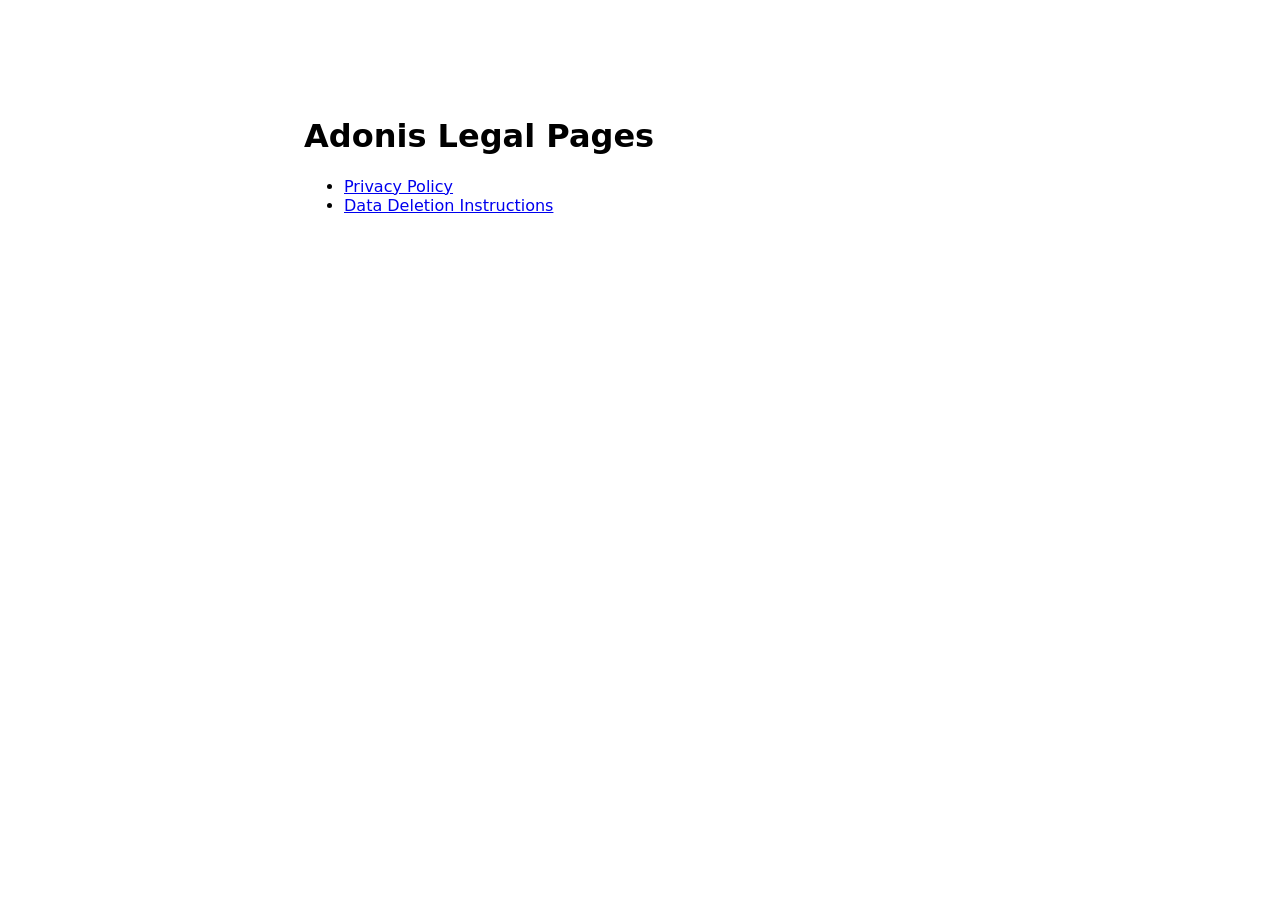
==== index.html @ 1d63cc0a "init: legal pages" ====
<!doctype html><html><head><meta charset="utf-8"><title>Adonis Legal</title>
<style>body{font-family:system-ui;max-width:42rem;margin:4rem auto;padding:2rem}</style></head>
<body><h1>Adonis Legal Pages</h1>
<ul><li><a href="privacy.html">Privacy Policy</a></li>
<li><a href="data-deletion.html">Data Deletion Instructions</a></li></ul></body></html>
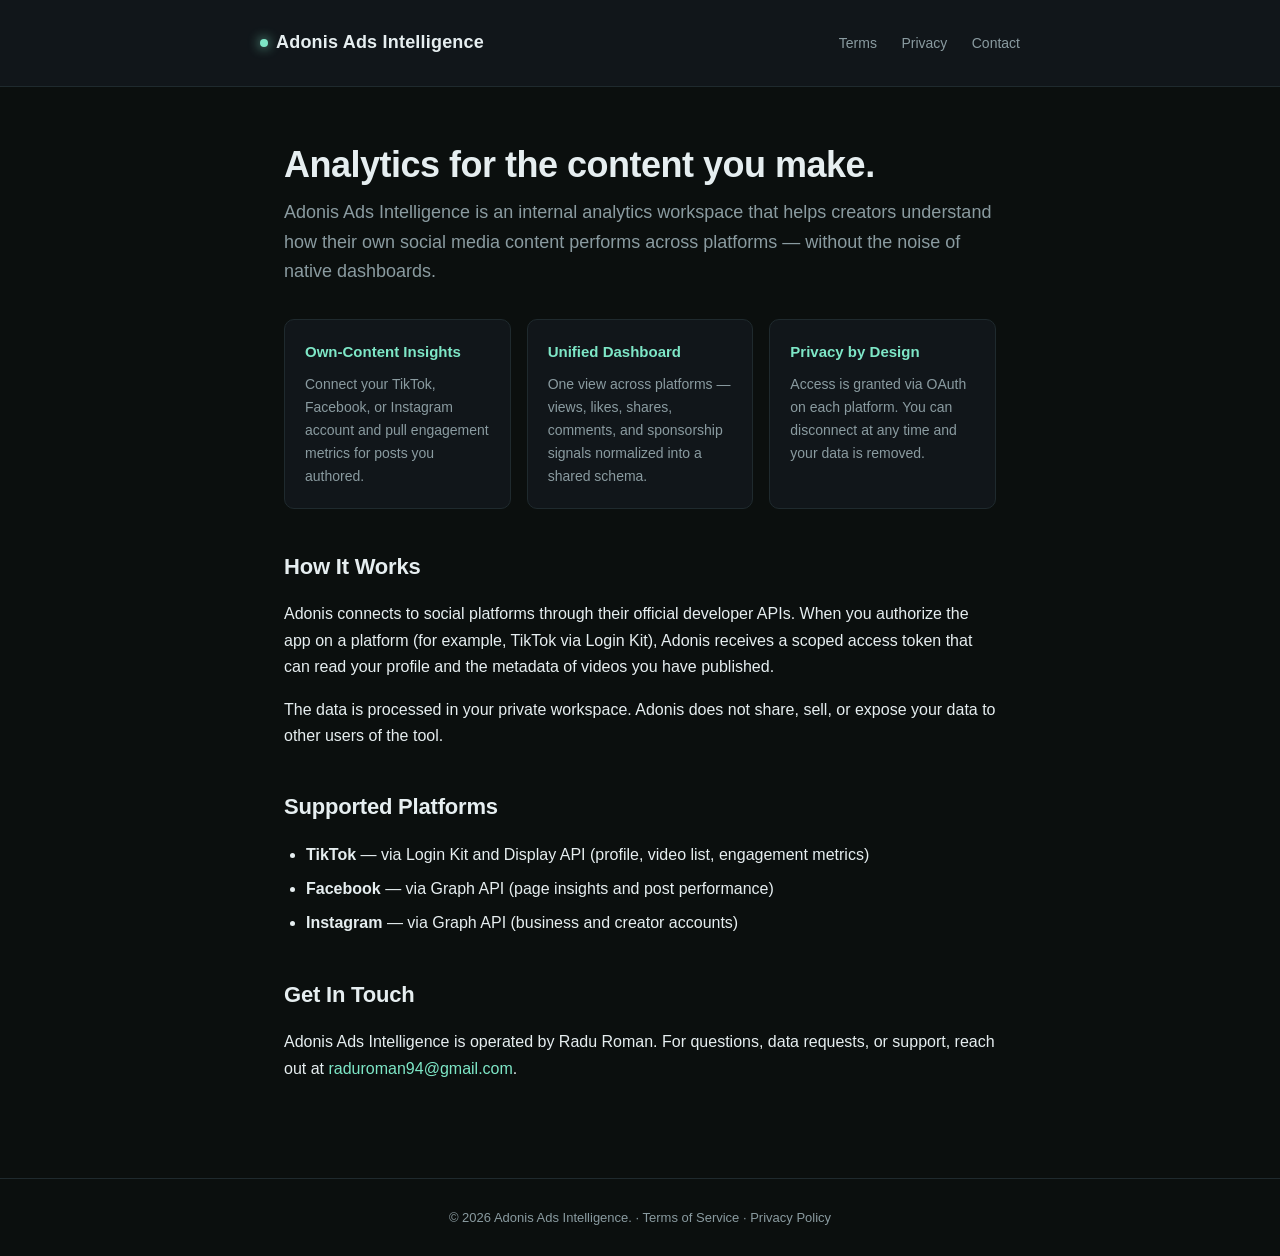
==== commit 5bbb2d16: "Expand legal pages for TikTok Display API integration - Add Terms of Service (tos.html) — required b" ====
--- a/index.html
+++ b/index.html
@@ -1,5 +1,70 @@
-<!doctype html><html><head><meta charset="utf-8"><title>Adonis Legal</title>
-<style>body{font-family:system-ui;max-width:42rem;margin:4rem auto;padding:2rem}</style></head>
-<body><h1>Adonis Legal Pages</h1>
-<ul><li><a href="privacy.html">Privacy Policy</a></li>
-<li><a href="data-deletion.html">Data Deletion Instructions</a></li></ul></body></html>
+<!DOCTYPE html>
+<html lang="en">
+<head>
+  <meta charset="UTF-8">
+  <meta name="viewport" content="width=device-width, initial-scale=1.0">
+  <title>Adonis Ads Intelligence</title>
+  <meta name="description" content="Internal analytics tool for creators to track performance of their own social media content.">
+  <link rel="stylesheet" href="styles.css">
+</head>
+<body>
+  <header>
+    <div class="wrap">
+      <div class="brand"><span class="dot"></span>Adonis Ads Intelligence</div>
+      <nav>
+        <a href="tos.html">Terms</a>
+        <a href="privacy.html">Privacy</a>
+        <a href="mailto:raduroman94@gmail.com">Contact</a>
+      </nav>
+    </div>
+  </header>
+
+  <main>
+    <h1>Analytics for the content you make.</h1>
+    <p class="lead">
+      Adonis Ads Intelligence is an internal analytics workspace that helps creators understand how their own social media content performs across platforms — without the noise of native dashboards.
+    </p>
+
+    <div class="card-grid">
+      <div class="card">
+        <h4>Own-Content Insights</h4>
+        <p>Connect your TikTok, Facebook, or Instagram account and pull engagement metrics for posts you authored.</p>
+      </div>
+      <div class="card">
+        <h4>Unified Dashboard</h4>
+        <p>One view across platforms — views, likes, shares, comments, and sponsorship signals normalized into a shared schema.</p>
+      </div>
+      <div class="card">
+        <h4>Privacy by Design</h4>
+        <p>Access is granted via OAuth on each platform. You can disconnect at any time and your data is removed.</p>
+      </div>
+    </div>
+
+    <h2>How It Works</h2>
+    <p>
+      Adonis connects to social platforms through their official developer APIs. When you authorize the app on a platform (for example, TikTok via Login Kit), Adonis receives a scoped access token that can read your profile and the metadata of videos you have published.
+    </p>
+    <p>
+      The data is processed in your private workspace. Adonis does not share, sell, or expose your data to other users of the tool.
+    </p>
+
+    <h2>Supported Platforms</h2>
+    <ul>
+      <li><strong>TikTok</strong> — via Login Kit and Display API (profile, video list, engagement metrics)</li>
+      <li><strong>Facebook</strong> — via Graph API (page insights and post performance)</li>
+      <li><strong>Instagram</strong> — via Graph API (business and creator accounts)</li>
+    </ul>
+
+    <h2>Get In Touch</h2>
+    <p>
+      Adonis Ads Intelligence is operated by Radu Roman. For questions, data requests, or support, reach out at <a href="mailto:raduroman94@gmail.com">raduroman94@gmail.com</a>.
+    </p>
+  </main>
+
+  <footer>
+    &copy; 2026 Adonis Ads Intelligence. &middot;
+    <a href="tos.html">Terms of Service</a> &middot;
+    <a href="privacy.html">Privacy Policy</a>
+  </footer>
+</body>
+</html>
--- a/styles.css
+++ b/styles.css
@@ -0,0 +1,178 @@
+:root {
+  --bg: #0b0f0e;
+  --surface: #11161a;
+  --border: #1f2a2e;
+  --text: #e6eef0;
+  --muted: #8a9ba0;
+  --mint: #7ee7c7;
+  --accent: #ff8a4c;
+  --max-width: 760px;
+}
+
+* { box-sizing: border-box; }
+
+html { scroll-behavior: smooth; }
+
+body {
+  margin: 0;
+  font-family: -apple-system, BlinkMacSystemFont, "Segoe UI", Roboto, Oxygen, Ubuntu, Cantarell, sans-serif;
+  background: var(--bg);
+  color: var(--text);
+  line-height: 1.65;
+  -webkit-font-smoothing: antialiased;
+  -moz-osx-font-smoothing: grayscale;
+}
+
+a {
+  color: var(--mint);
+  text-decoration: none;
+  border-bottom: 1px solid transparent;
+  transition: border-color .15s ease;
+}
+
+a:hover { border-bottom-color: var(--mint); }
+
+header {
+  padding: 28px 24px;
+  border-bottom: 1px solid var(--border);
+  background: var(--surface);
+}
+
+header .wrap {
+  max-width: var(--max-width);
+  margin: 0 auto;
+  display: flex;
+  align-items: center;
+  justify-content: space-between;
+  flex-wrap: wrap;
+  gap: 16px;
+}
+
+.brand {
+  font-weight: 600;
+  font-size: 18px;
+  letter-spacing: .2px;
+  color: var(--text);
+}
+
+.brand .dot {
+  display: inline-block;
+  width: 8px;
+  height: 8px;
+  border-radius: 50%;
+  background: var(--mint);
+  margin-right: 8px;
+  vertical-align: middle;
+  box-shadow: 0 0 12px var(--mint);
+}
+
+nav a {
+  margin-left: 20px;
+  font-size: 14px;
+  color: var(--muted);
+}
+
+nav a:hover { color: var(--mint); }
+
+main {
+  max-width: var(--max-width);
+  margin: 0 auto;
+  padding: 56px 24px 80px;
+}
+
+h1 {
+  font-size: 36px;
+  line-height: 1.2;
+  margin: 0 0 12px;
+  letter-spacing: -.5px;
+}
+
+h2 {
+  font-size: 22px;
+  margin: 40px 0 12px;
+  letter-spacing: -.2px;
+  color: var(--text);
+}
+
+h3 {
+  font-size: 16px;
+  margin: 24px 0 8px;
+  color: var(--mint);
+  text-transform: uppercase;
+  letter-spacing: 1.5px;
+  font-weight: 500;
+}
+
+p, li { color: var(--text); }
+
+.lead {
+  font-size: 18px;
+  color: var(--muted);
+  margin: 0 0 32px;
+}
+
+.meta {
+  display: inline-block;
+  font-size: 13px;
+  color: var(--muted);
+  background: var(--surface);
+  border: 1px solid var(--border);
+  padding: 4px 10px;
+  border-radius: 999px;
+  margin-bottom: 24px;
+}
+
+ul { padding-left: 22px; }
+li { margin-bottom: 8px; }
+
+code {
+  font-family: "JetBrains Mono", ui-monospace, SFMono-Regular, Menlo, monospace;
+  font-size: 13px;
+  background: var(--surface);
+  border: 1px solid var(--border);
+  padding: 2px 6px;
+  border-radius: 4px;
+}
+
+.card-grid {
+  display: grid;
+  grid-template-columns: repeat(auto-fit, minmax(220px, 1fr));
+  gap: 16px;
+  margin: 32px 0;
+}
+
+.card {
+  background: var(--surface);
+  border: 1px solid var(--border);
+  border-radius: 10px;
+  padding: 20px;
+}
+
+.card h4 {
+  margin: 0 0 8px;
+  font-size: 15px;
+  color: var(--mint);
+}
+
+.card p {
+  margin: 0;
+  font-size: 14px;
+  color: var(--muted);
+}
+
+footer {
+  border-top: 1px solid var(--border);
+  padding: 28px 24px;
+  text-align: center;
+  color: var(--muted);
+  font-size: 13px;
+}
+
+footer a { color: var(--muted); }
+footer a:hover { color: var(--mint); }
+
+@media (max-width: 520px) {
+  h1 { font-size: 28px; }
+  .lead { font-size: 16px; }
+  nav a { margin-left: 12px; }
+}
